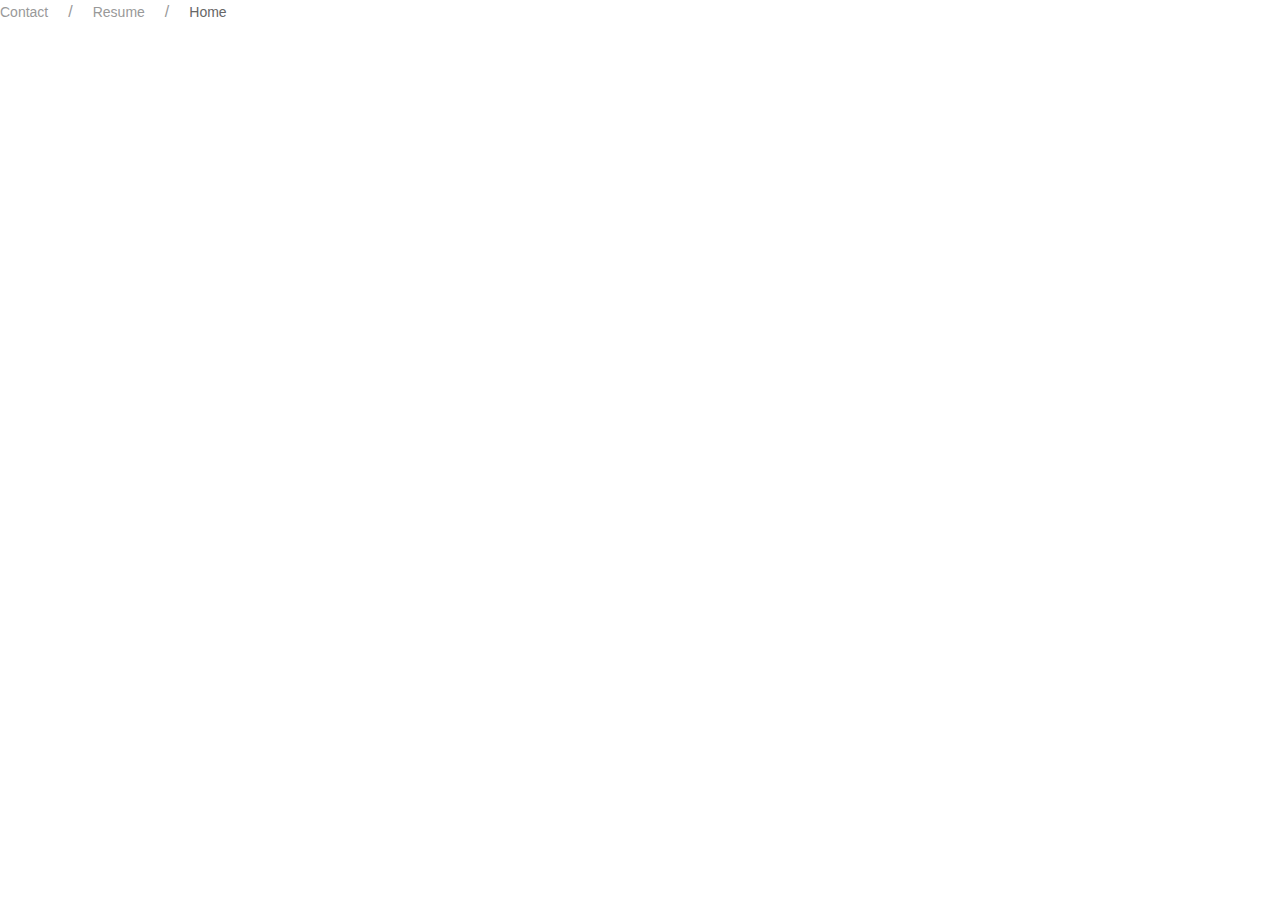
==== contact.html @ 69d5c1f6 "Inital Site Skeleton with one working link" ====
<!DOCTYPE html>
<html>
<head>
	<meta charset="utf-8">
	<meta http-equiv="X-UA-Compatible" content="IE=edge">
	<link rel="shortcut icon" href="image/favicon.png" type="image/x-icon">

	<title>Michael Belsito</title>

	<!-- uikit css framework  -->
	<link rel="stylesheet" href="css/uikit.min.css" />

	<!-- Adding my own styling -->
	<link rel="stylesheet" href="css/main.css" />

	<!-- uikit js -->
    <script src="js/uikit.min.js"></script>
    <script src="js/uikit-icons.min.js"></script>
</head>
<body>
	<div class="nav">
		<ul class="uk-breadcrumb">
		    <li><a href="contact.html">Contact</a></li>
		    <li><a href="resume.html">Resume</a></li>
		    <li><a href="index.html">Home</a></li>
		</ul>
	</div>
</body>
</html>
---- css/main.css ----
.index-info {
	margin:10px 0 0 20px;
	max-width: 600px;
}

.nav {
	margin-bottom: 30px;
}

/*.liri {
	background: url(../image/projects/terminal.png);
	background-size: cover;
}*/

.index-body{
	margin:auto;
	margin-top: 100px;
	max-width: 1000px;
}

.uk-card {
	min-height: 250px;
}

.uk-card:hover { 
    background-color: yellow;
    color:black;
}

.uk-card:active { 
    background-color: black;
    color: black;
}
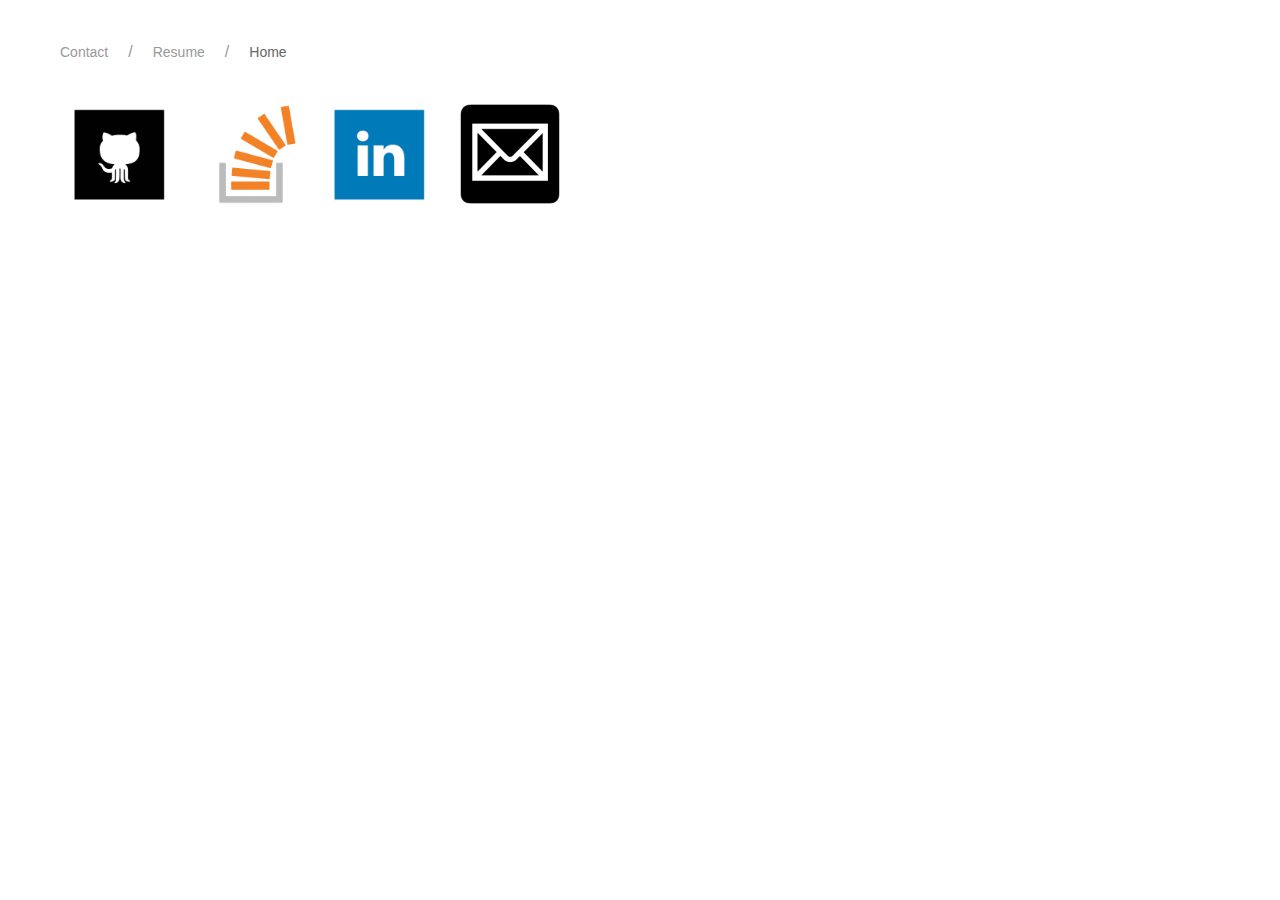
==== commit 997b1d60: "Working Contact Form" ====
--- a/contact.html
+++ b/contact.html
@@ -13,17 +13,36 @@
 	<!-- Adding my own styling -->
 	<link rel="stylesheet" href="css/main.css" />
 
+</head>
+<body>
+	<div class="container">
+		<div class="nav">
+			<ul class="uk-breadcrumb">
+			    <li><a href="contact.html">Contact</a></li>
+			    <li><a href="resume.html">Resume</a></li>
+			    <li><a href="index.html">Home</a></li>
+			</ul>
+		</div>
+
+		<div class="contact-bar">
+			<ul class="uk-iconnav">
+			    <li><a href="https://github.com/mikelsito" target="_blank"><img src="image/contact/github.png" class="contact-img" lt="GitHub"></a></li>
+			    <li><a href="https://stackoverflow.com/users/8556740/michael-belsito" target="_blank"><img src="image/contact/stackoverflow.png" class="contact-img" alt="Stack Overflow"></a></li>
+			    <li><a href="https://www.linkedin.com/in/michael-belsito-73b27770/" target="_blank"><img src="image/contact/linked.png" class="contact-img" alt="LinkedIn"></a></li>
+			    <li><a href="mailto:mikelsito@gmail.com"><img src="image/contact/mail.png" class="contact-img" alt="email"></a></li>
+			</ul>
+		</div>
+	</div>
+
+
+	<!-- jQuery 3.2.1 -->
+	<script src="https://code.jquery.com/jquery-3.3.1.js" integrity="sha256-2Kok7MbOyxpgUVvAk/HJ2jigOSYS2auK4Pfzbm7uH60=" crossorigin="anonymous"></script>
+
 	<!-- uikit js -->
     <script src="js/uikit.min.js"></script>
     <script src="js/uikit-icons.min.js"></script>
-</head>
-<body>
-	<div class="nav">
-		<ul class="uk-breadcrumb">
-		    <li><a href="contact.html">Contact</a></li>
-		    <li><a href="resume.html">Resume</a></li>
-		    <li><a href="index.html">Home</a></li>
-		</ul>
-	</div>
+
+    <!-- Additional Scripts -->
+    <script src="js/main.js"></script>
 </body>
 </html>--- a/css/main.css
+++ b/css/main.css
@@ -1,5 +1,8 @@
+.container {
+	margin: 40px 60px 40px 60px;
+}
+
 .index-info {
-	margin:10px 0 0 20px;
 	max-width: 600px;
 }
 
@@ -15,7 +18,7 @@
 .index-body{
 	margin:auto;
 	margin-top: 100px;
-	max-width: 1000px;
+	max-width: 1300px;
 }
 
 .uk-card {
@@ -30,4 +33,23 @@
 .uk-card:active { 
     background-color: black;
     color: black;
-}+}
+
+/*.contact-bar {
+	align-items: center;
+	justify-content: center;
+}*/
+
+.contact-img {
+	max-height: 100px;
+	margin: 10px;
+}
+
+
+
+
+
+
+
+
+
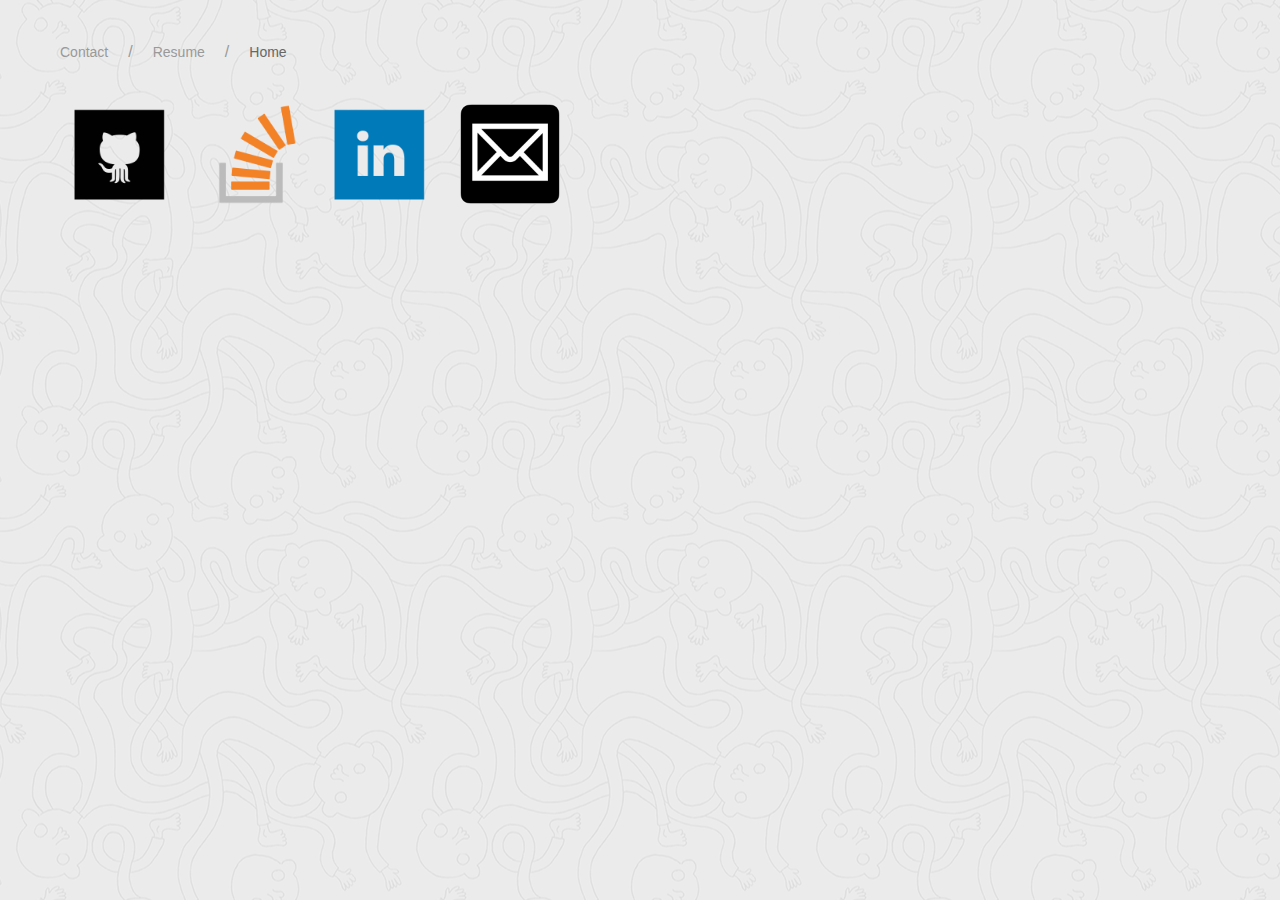
==== commit 4eada3da: "Fixed Nav Top on all pages" ====
--- a/contact.html
+++ b/contact.html
@@ -16,6 +16,8 @@
 </head>
 <body>
 	<div class="container">
+		<div uk-sticky="bottom: true">
+		</div>
 		<div class="nav">
 			<ul class="uk-breadcrumb">
 			    <li><a href="contact.html">Contact</a></li>
--- a/css/main.css
+++ b/css/main.css
@@ -1,5 +1,10 @@
 .container {
-	margin: 40px 60px 40px 60px;
+	margin: 0px 60px 0px 60px;
+}
+
+body {
+	background: url(../image/bg1.png) center center repeat;
+	min-height: 100vh;
 }
 
 .index-info {
@@ -23,6 +28,9 @@
 
 .uk-card {
 	min-height: 250px;
+	overflow-y: scroll;
+	max-height: 250px;
+	
 }
 
 .uk-card:hover { 
@@ -35,14 +43,17 @@
     color: black;
 }
 
-/*.contact-bar {
-	align-items: center;
+/*ul {
 	justify-content: center;
-}*/
-
+}
+*/
 .contact-img {
 	max-height: 100px;
 	margin: 10px;
+}
+
+.uk-sticky {
+	min-height: 40px;
 }
 
 
@@ -50,6 +61,3 @@
 
 
 
-
-
-
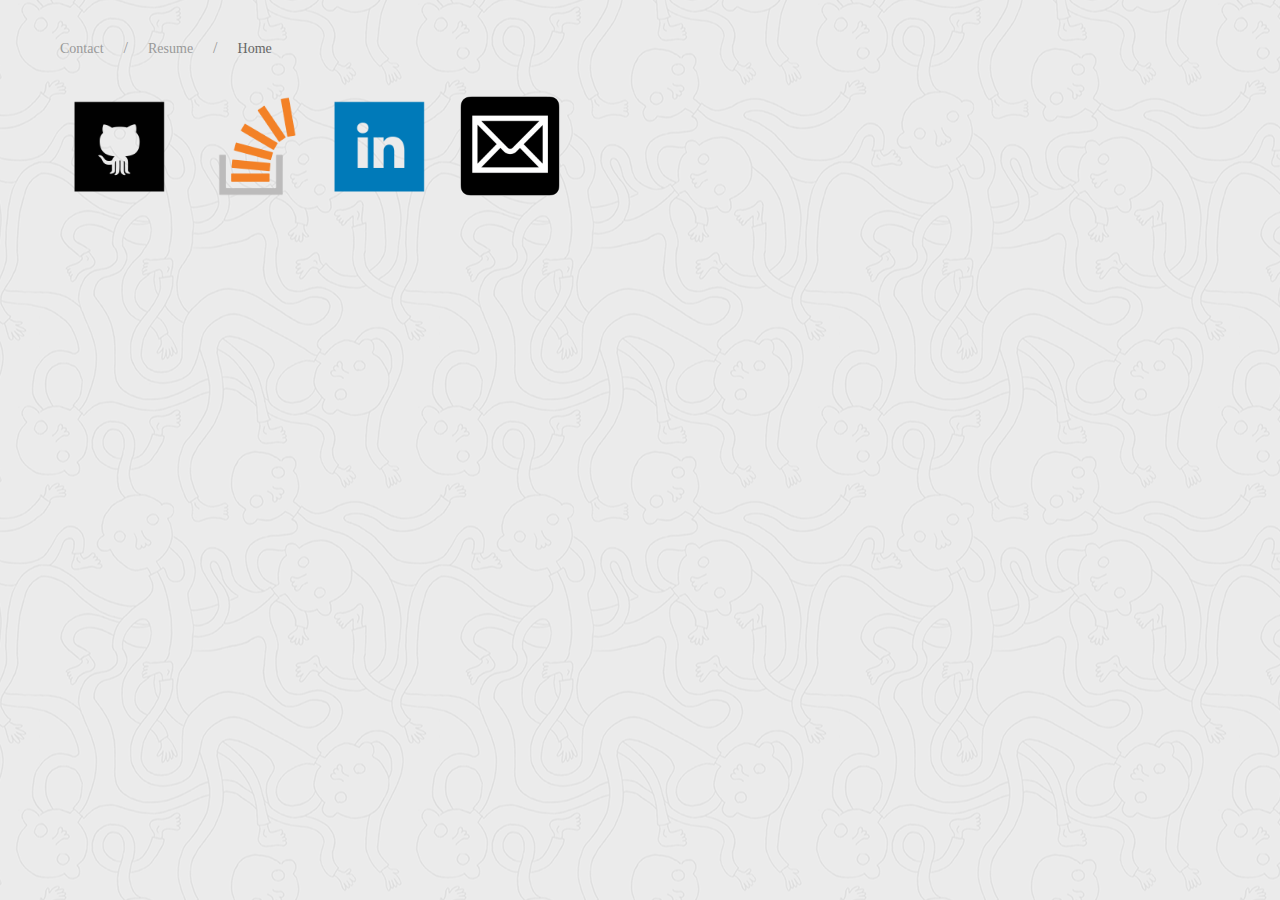
==== commit ad1ab659: "Reworking html, removing unnecessary js" ====
--- a/contact.html
+++ b/contact.html
@@ -9,6 +9,9 @@
 
 	<!-- uikit css framework  -->
 	<link rel="stylesheet" href="css/uikit.min.css" />
+
+	<!-- CSS reset -->
+	<link rel="stylesheet" href="css/reset.css" />
 
 	<!-- Adding my own styling -->
 	<link rel="stylesheet" href="css/main.css" />
@@ -41,10 +44,7 @@
 	<script src="https://code.jquery.com/jquery-3.3.1.js" integrity="sha256-2Kok7MbOyxpgUVvAk/HJ2jigOSYS2auK4Pfzbm7uH60=" crossorigin="anonymous"></script>
 
 	<!-- uikit js -->
-    <script src="js/uikit.min.js"></script>
-    <script src="js/uikit-icons.min.js"></script>
-
-    <!-- Additional Scripts -->
-    <script src="js/main.js"></script>
+	<script src="js/uikit.min.js"></script>
+	
 </body>
-</html>+</html>
--- a/css/main.css
+++ b/css/main.css
@@ -7,6 +7,10 @@
 	min-height: 100vh;
 }
 
+a {
+	text-decoration: none !important;
+}
+
 .index-info {
 	max-width: 600px;
 }
@@ -14,11 +18,6 @@
 .nav {
 	margin-bottom: 30px;
 }
-
-/*.liri {
-	background: url(../image/projects/terminal.png);
-	background-size: cover;
-}*/
 
 .index-body{
 	margin:auto;
@@ -56,8 +55,11 @@
 	min-height: 40px;
 }
 
+.resume-object {
+	width: 800px;
+	height: 800px;
+}
 
 
 
 
-
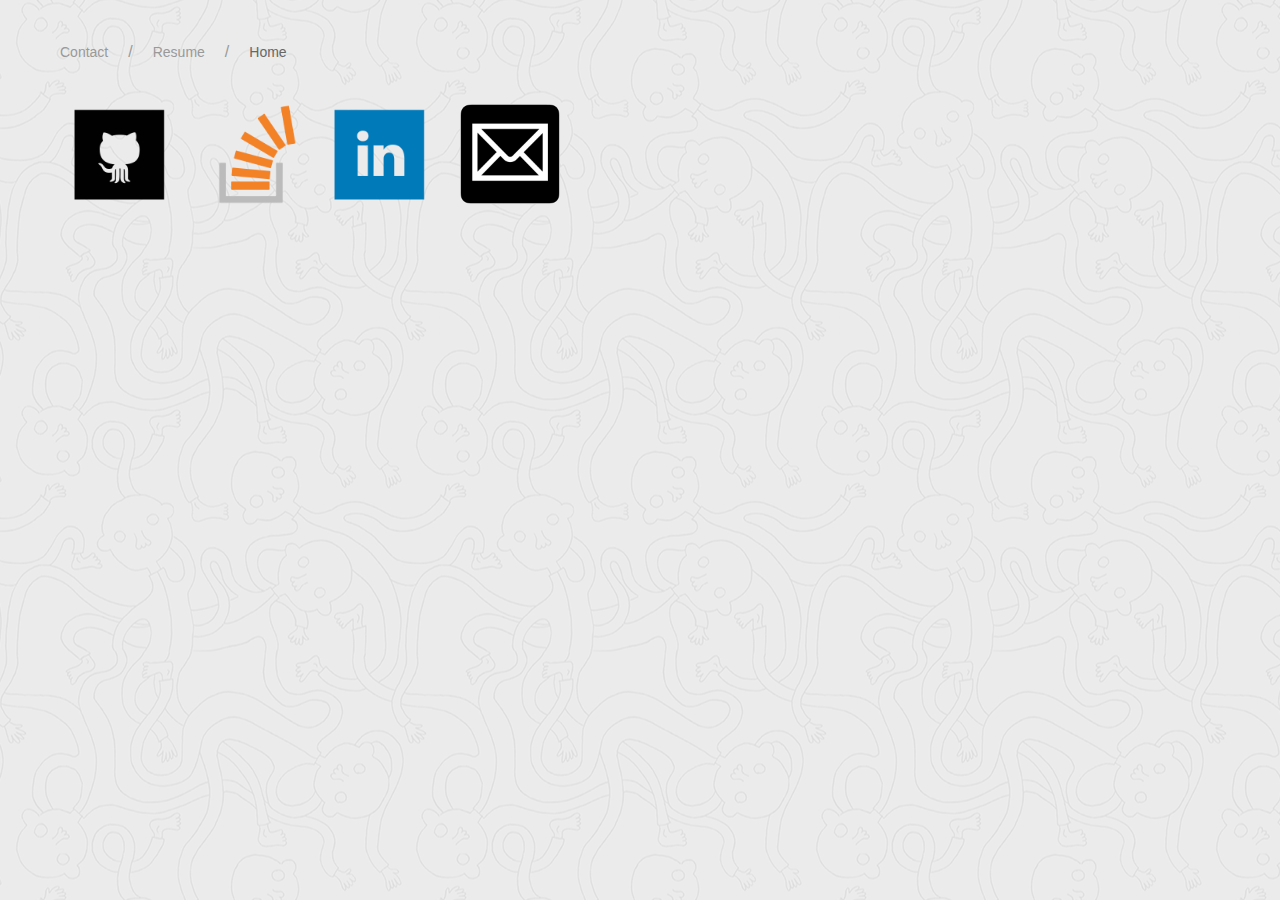
==== commit e418a0f7: "Updated apps on index" ====
--- a/contact.html
+++ b/contact.html
@@ -9,9 +9,6 @@
 
 	<!-- uikit css framework  -->
 	<link rel="stylesheet" href="css/uikit.min.css" />
-
-	<!-- CSS reset -->
-	<link rel="stylesheet" href="css/reset.css" />
 
 	<!-- Adding my own styling -->
 	<link rel="stylesheet" href="css/main.css" />
--- a/css/main.css
+++ b/css/main.css
@@ -42,10 +42,6 @@
     color: black;
 }
 
-/*ul {
-	justify-content: center;
-}
-*/
 .contact-img {
 	max-height: 100px;
 	margin: 10px;
